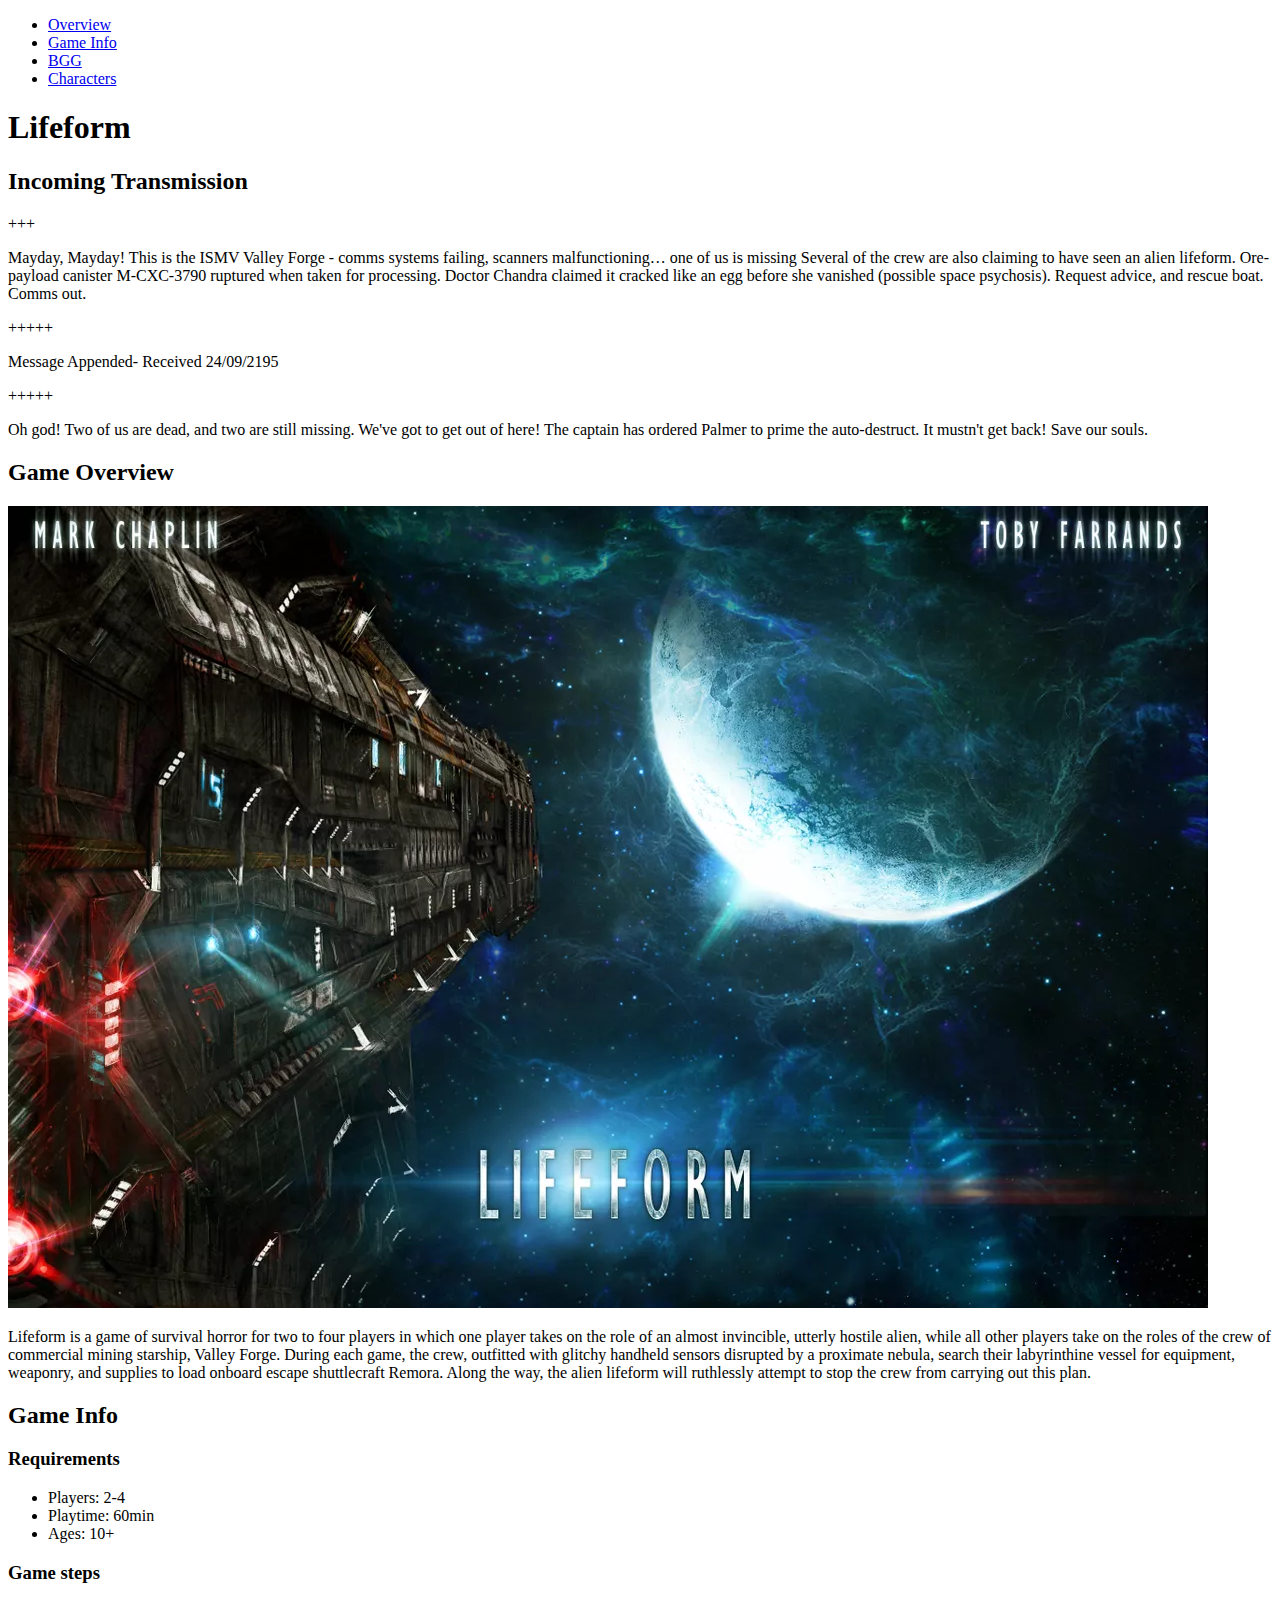
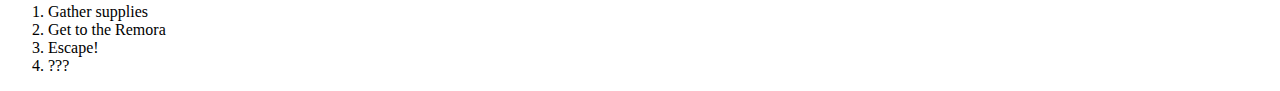
==== index.html @ 512afe5f "add index.html, add characters.html, add images directory with crew, space and box art images." ====
<!DOCTYPE html>
<html lang="en">
<head>
    <meta charset="UTF-8">
    <meta name="viewport" content="width=device-width, initial-scale=1.0">
    <title>Document</title>
</head>
<body>
    <header>
        <nav>
            <ul>
                <li><a href="#overview-section">Overview</a></li>
                <li><a href="#game-info-section">Game Info</a></li>
                <li><a href="https://boardgamegeek.com/boardgame/155065/lifeform" target="_blank">BGG</a></li>
                <li><a href="/characters.html">Characters</a></li>
            </ul>
        </nav>
        <h1>Lifeform</h1>
    </header>
    <main>
        <section>
            <h2>Incoming Transmission</h2>
            <p>+++</p>
            <p>
                Mayday, Mayday! This is the ISMV Valley Forge - comms systems failing, scanners malfunctioning… one of us is missing     Several of the crew are also claiming to have seen an alien lifeform.
                Ore-payload canister M-CXC-3790 ruptured when taken for processing. Doctor Chandra claimed it cracked like an egg before    she vanished (possible space psychosis). Request advice, and rescue boat. Comms out.
            </p>
            <p>+++++</p>
            <p>Message Appended- Received 24/09/2195</p>
            <p>+++++</p>
            <p>
                Oh god! Two of us are dead, and two are still missing. We've got to get out of here! The captain has ordered Palmer to   prime the auto-destruct. It mustn't get back! Save our souls.
            </p>
        </section>
        <section id="overview-section">
            <h2>Game Overview</h2>
            <img src="./images/lifeform-box-art.webp" alt="Lifeform Box Art. The Valley Forge spaceship in space, with an alien planet in the distance."/>
            <p>
                Lifeform is a game of survival horror for two to four players in which one player takes on the role of an almost invincible, utterly hostile alien, while all other players take on the roles of the crew of commercial mining starship, Valley Forge. During each game, the crew, outfitted with glitchy handheld sensors disrupted by a proximate nebula, search their labyrinthine vessel for equipment, weaponry, and supplies to load onboard escape shuttlecraft Remora. Along the way, the alien lifeform will ruthlessly attempt to stop the crew from carrying out this plan.
            </p>
        </section>
        <section id="game-info-section">
            <h2>Game Info</h2>
            <h3>Requirements</h3>
            <ul>
                <li>Players: 2-4</li>
                <li>Playtime: 60min</li>
                <li>Ages: 10+</li>
            </ul>
            <h3>Game steps</h3>
            <ol>
                <li>Gather supplies</li>
                <li>Get to the Remora</li>
                <li>Escape!</li>
                <li>???</li>
            </ol>
        </section>
    </main>
    <footer>
    </footer>
</body>
</html>
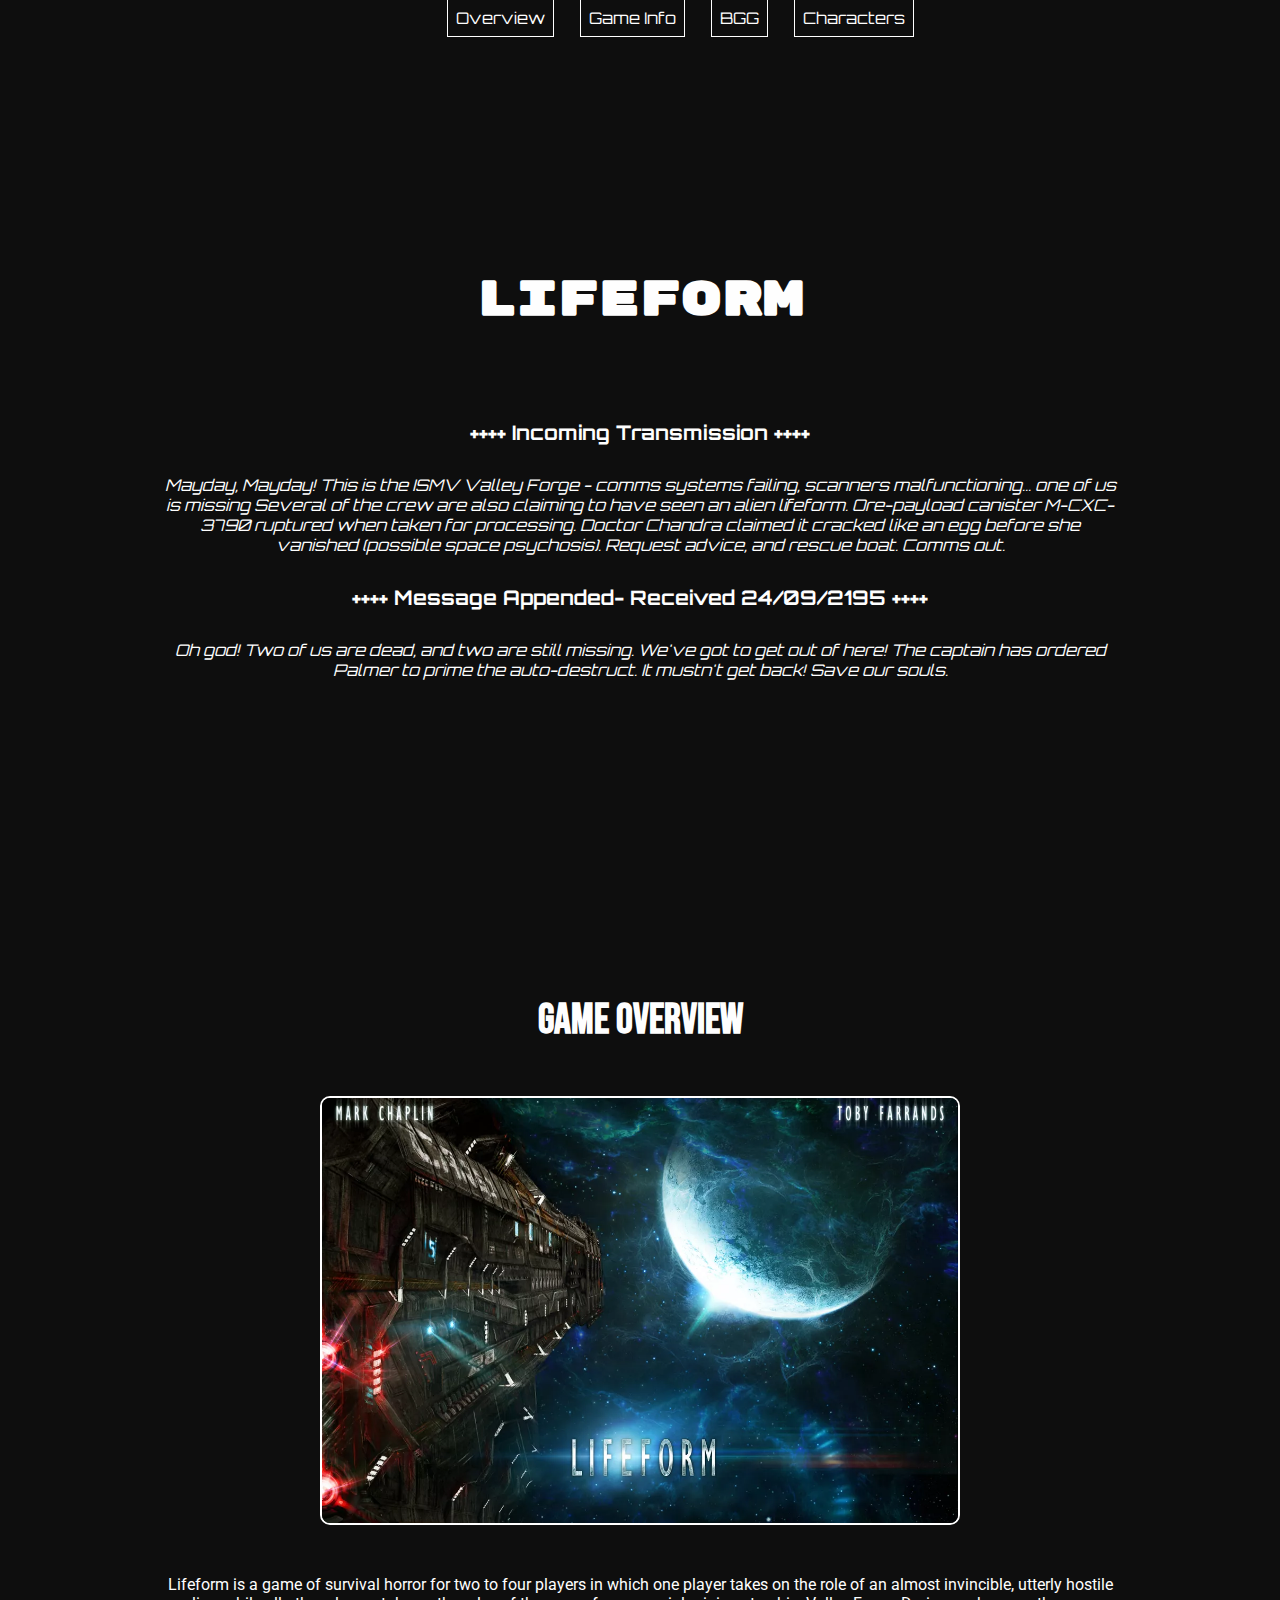
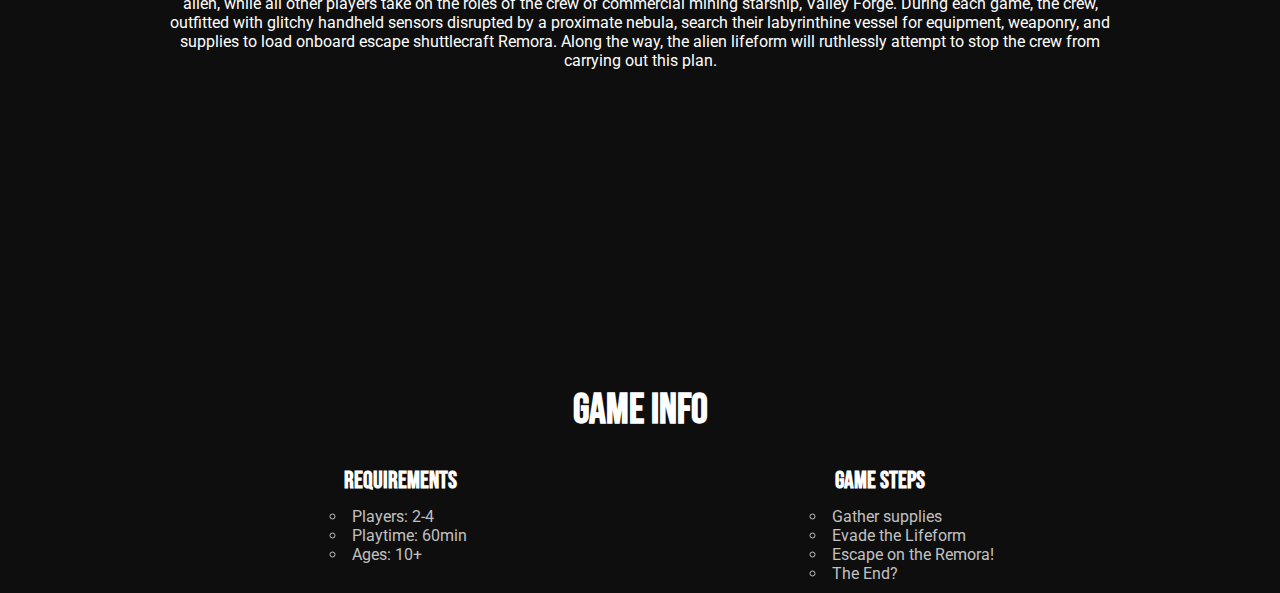
==== commit b5e634a4: "styled web page" ====
--- a/index.html
+++ b/index.html
@@ -1,62 +1,115 @@
 <!DOCTYPE html>
 <html lang="en">
-<head>
-    <meta charset="UTF-8">
-    <meta name="viewport" content="width=device-width, initial-scale=1.0">
-    <title>Document</title>
-</head>
-<body>
-    <header>
+    <head>
+        <meta charset="UTF-8" />
+        <meta name="viewport" content="width=device-width, initial-scale=1.0" />
+        <title>Lifeform: The Board Game</title>
+        <link rel="stylesheet" href="./styles.css" />
+        <link rel="preconnect" href="https://fonts.googleapis.com" />
+        <link rel="preconnect" href="https://fonts.gstatic.com" crossorigin />
+        <link
+            href="https://fonts.googleapis.com/css2?family=Rubik+Mono+One&display=swap"
+            rel="stylesheet"
+        />
+        <link
+            href="https://fonts.googleapis.com/css2?family=Orbitron:wght@400..900&display=swap"
+            rel="stylesheet"
+        />
+        <link
+            href="https://fonts.googleapis.com/css2?family=Bebas+Neue&display=swap"
+            rel="stylesheet"
+        />
+        <link
+            href="https://fonts.googleapis.com/css2?family=Roboto:ital,wght@0,100;0,300;0,400;0,500;0,700;0,900;1,100;1,300;1,400;1,500;1,700;1,900&display=swap"
+            rel="stylesheet"
+        />
+    </head>
+    <body>
         <nav>
             <ul>
-                <li><a href="#overview-section">Overview</a></li>
-                <li><a href="#game-info-section">Game Info</a></li>
-                <li><a href="https://boardgamegeek.com/boardgame/155065/lifeform" target="_blank">BGG</a></li>
+                <li><a href="#overview">Overview</a></li>
+                <li><a href="#game-info">Game Info</a></li>
+                <li>
+                    <a
+                        href="https://boardgamegeek.com/boardgame/155065/lifeform"
+                        target="_blank"
+                        >BGG</a
+                    >
+                </li>
                 <li><a href="/characters.html">Characters</a></li>
             </ul>
         </nav>
-        <h1>Lifeform</h1>
-    </header>
-    <main>
-        <section>
-            <h2>Incoming Transmission</h2>
-            <p>+++</p>
-            <p>
-                Mayday, Mayday! This is the ISMV Valley Forge - comms systems failing, scanners malfunctioning… one of us is missing     Several of the crew are also claiming to have seen an alien lifeform.
-                Ore-payload canister M-CXC-3790 ruptured when taken for processing. Doctor Chandra claimed it cracked like an egg before    she vanished (possible space psychosis). Request advice, and rescue boat. Comms out.
-            </p>
-            <p>+++++</p>
-            <p>Message Appended- Received 24/09/2195</p>
-            <p>+++++</p>
-            <p>
-                Oh god! Two of us are dead, and two are still missing. We've got to get out of here! The captain has ordered Palmer to   prime the auto-destruct. It mustn't get back! Save our souls.
-            </p>
-        </section>
-        <section id="overview-section">
-            <h2>Game Overview</h2>
-            <img src="./images/lifeform-box-art.webp" alt="Lifeform Box Art. The Valley Forge spaceship in space, with an alien planet in the distance."/>
-            <p>
-                Lifeform is a game of survival horror for two to four players in which one player takes on the role of an almost invincible, utterly hostile alien, while all other players take on the roles of the crew of commercial mining starship, Valley Forge. During each game, the crew, outfitted with glitchy handheld sensors disrupted by a proximate nebula, search their labyrinthine vessel for equipment, weaponry, and supplies to load onboard escape shuttlecraft Remora. Along the way, the alien lifeform will ruthlessly attempt to stop the crew from carrying out this plan.
-            </p>
-        </section>
-        <section id="game-info-section">
-            <h2>Game Info</h2>
-            <h3>Requirements</h3>
-            <ul>
-                <li>Players: 2-4</li>
-                <li>Playtime: 60min</li>
-                <li>Ages: 10+</li>
-            </ul>
-            <h3>Game steps</h3>
-            <ol>
-                <li>Gather supplies</li>
-                <li>Get to the Remora</li>
-                <li>Escape!</li>
-                <li>???</li>
-            </ol>
-        </section>
-    </main>
-    <footer>
-    </footer>
-</body>
-</html>+        <header class="global-margin">
+            <h1>Lifeform</h1>
+            <!--prettier-ignore-->
+            <div class="console-type">
+                <p><b><span aria-hidden="true">++++</span> Incoming Transmission <span aria-hidden="true">++++</span></b></p>
+                <p>
+                    <i>
+                        Mayday, Mayday! This is the ISMV Valley Forge - comms systems
+                        failing, scanners malfunctioning… one of us is missing Several
+                        of the crew are also claiming to have seen an alien lifeform.
+                        Ore-payload canister M-CXC-3790 ruptured when taken for
+                        processing. Doctor Chandra claimed it cracked like an egg before
+                        she vanished (possible space psychosis). Request advice, and
+                        rescue boat. Comms out.
+                    </i>
+                </p>
+                <!--prettier-ignore-->
+                <p><b><span aria-hidden="true">++++</span> Message Appended- Received 24/09/2195 <span aria-hidden="true">++++</span></b></p>
+                <p>
+                    <i>
+                        Oh god! Two of us are dead, and two are still missing. We've got
+                        to get out of here! The captain has ordered Palmer to prime the
+                        auto-destruct. It mustn't get back! Save our souls.
+                    </i>
+                </p>
+            </div>
+        </header>
+        <main class="global-margin">
+            <section id="overview">
+                <h2>Game Overview</h2>
+                <img
+                    src="./images/lifeform-box-art.webp"
+                    alt="Lifeform Box Art. The Valley Forge spaceship in space, with an alien planet in the distance."
+                    id="hero-image"
+                />
+                <p>
+                    Lifeform is a game of survival horror for two to four
+                    players in which one player takes on the role of an almost
+                    invincible, utterly hostile alien, while all other players
+                    take on the roles of the crew of commercial mining starship,
+                    Valley Forge. During each game, the crew, outfitted with
+                    glitchy handheld sensors disrupted by a proximate nebula,
+                    search their labyrinthine vessel for equipment, weaponry,
+                    and supplies to load onboard escape shuttlecraft Remora.
+                    Along the way, the alien lifeform will ruthlessly attempt to
+                    stop the crew from carrying out this plan.
+                </p>
+            </section>
+            <section id="game-info">
+                <h2>Game Info</h2>
+                <div class="game-info-containers">
+                    <div class="game-info-container">
+                        <h3>Requirements</h3>
+                        <ul class="game-info-list">
+                            <li>Players: 2-4</li>
+                            <li>Playtime: 60min</li>
+                            <li>Ages: 10+</li>
+                        </ul>
+                    </div>
+                    <div class="game-info-container">
+                        <h3>Game steps</h3>
+                        <ol class="game-info-list">
+                            <li>Gather supplies</li>
+                            <li>Evade the Lifeform</li>
+                            <li>Escape on the Remora!</li>
+                            <li>The End?</li>
+                        </ol>
+                    </div>
+                </div>
+            </section>
+        </main>
+        <footer class="global-margin"></footer>
+    </body>
+</html>
--- a/styles.css
+++ b/styles.css
@@ -0,0 +1,183 @@
+/*** GLOBAL STYLES ***/
+* {
+    box-sizing: border-box;
+    margin: 0;
+    padding: 0;
+    background-color: #0e0e0e;
+    color: #fefefe;
+}
+
+body {
+    margin: auto;
+    max-width: 1200px;
+    text-align: center;
+}
+
+.global-margin {
+    margin: 0 10% 0 10%;
+}
+
+h2 {
+    font-size: 42px;
+    font-family: "Bebas Neue";
+}
+
+h3 {
+    font-size: 24px;
+    font-family: "Bebas Neue";
+}
+
+p {
+    font-size: 16px;
+    font-family: "Roboto";
+}
+
+/*** FONTS ***/
+.rubik-mono-one-regular {
+    font-family: "Rubik Mono One", monospace;
+    font-weight: 400;
+    font-style: normal;
+}
+.orbitron {
+    font-family: "Orbitron", sans-serif;
+    font-optical-sizing: auto;
+    font-weight: 400;
+    font-style: normal;
+}
+.bebas-neue-regular {
+    font-family: "Bebas Neue", sans-serif;
+    font-weight: 400;
+    font-style: normal;
+}
+.roboto-light {
+    font-family: "Roboto", sans-serif;
+    font-weight: 300;
+    font-style: normal;
+}
+.roboto-regular {
+    font-family: "Roboto", sans-serif;
+    font-weight: 400;
+    font-style: normal;
+}
+.roboto-medium {
+    font-family: "Roboto", sans-serif;
+    font-weight: 500;
+    font-style: normal;
+}
+
+/*** BODY ***/
+
+/* Nav bar */
+
+nav {
+    position: fixed;
+    top: 0;
+    width: 100%;
+}
+
+nav ul {
+    display: flex;
+    justify-content: center;
+    gap: 10px;
+}
+
+nav ul li {
+    padding: 8px;
+    display: inline;
+    list-style-type: none;
+    text-decoration: none;
+}
+
+nav ul li a {
+    padding: 8px;
+    font-size: 16px;
+    font-family: "Orbitron";
+    text-decoration: none;
+    border-left: 1px solid white;
+    border-right: 1px solid white;
+    border-bottom: 1px solid white;
+}
+
+nav ul li a:hover {
+    background-color: darkslategray;
+}
+
+/* Header */
+
+h1 {
+    margin: 30vh 0 10vh 0;
+    font-size: 48px;
+    font-family: "Rubik Mono One";
+}
+
+.console-type p {
+    font-family: "Orbitron";
+    margin-top: 30px;
+    font-size: 16px;
+}
+
+.console-type p b {
+    font-size: 20px;
+}
+
+/* Overview */
+
+#overview {
+    padding-top: 35vh;
+}
+
+/* Game Info */
+
+#game-info {
+    padding-top: 35vh;
+}
+
+.game-info-list {
+    list-style-position: inside;
+    text-align: left;
+}
+
+.game-info-containers {
+    display: flex;
+    justify-content: space-around;
+    margin-top: 20px;
+    /* border: 1px solid red; */
+}
+
+.game-info-container {
+    display: block;
+    padding: 10px;
+    width: 300px;
+    /* border: 1px solid green; */
+}
+
+.game-info-container ul {
+    margin-left: 70px;
+    margin-top: 12px;
+    list-style-type: circle;
+}
+
+.game-info-container ul li {
+    font-family: "Roboto";
+    color: #c1c1c1;
+}
+
+.game-info-container ol {
+    margin-left: 70px;
+    margin-top: 12px;
+    list-style-type: circle;
+}
+
+.game-info-container ol li {
+    font-family: "Roboto";
+    color: #c1c1c1;
+}
+
+/* Images */
+#hero-image {
+    display: block;
+    margin: 50px auto 50px auto;
+    width: 50vw;
+    border: solid white 2px;
+    border-radius: 10px;
+}
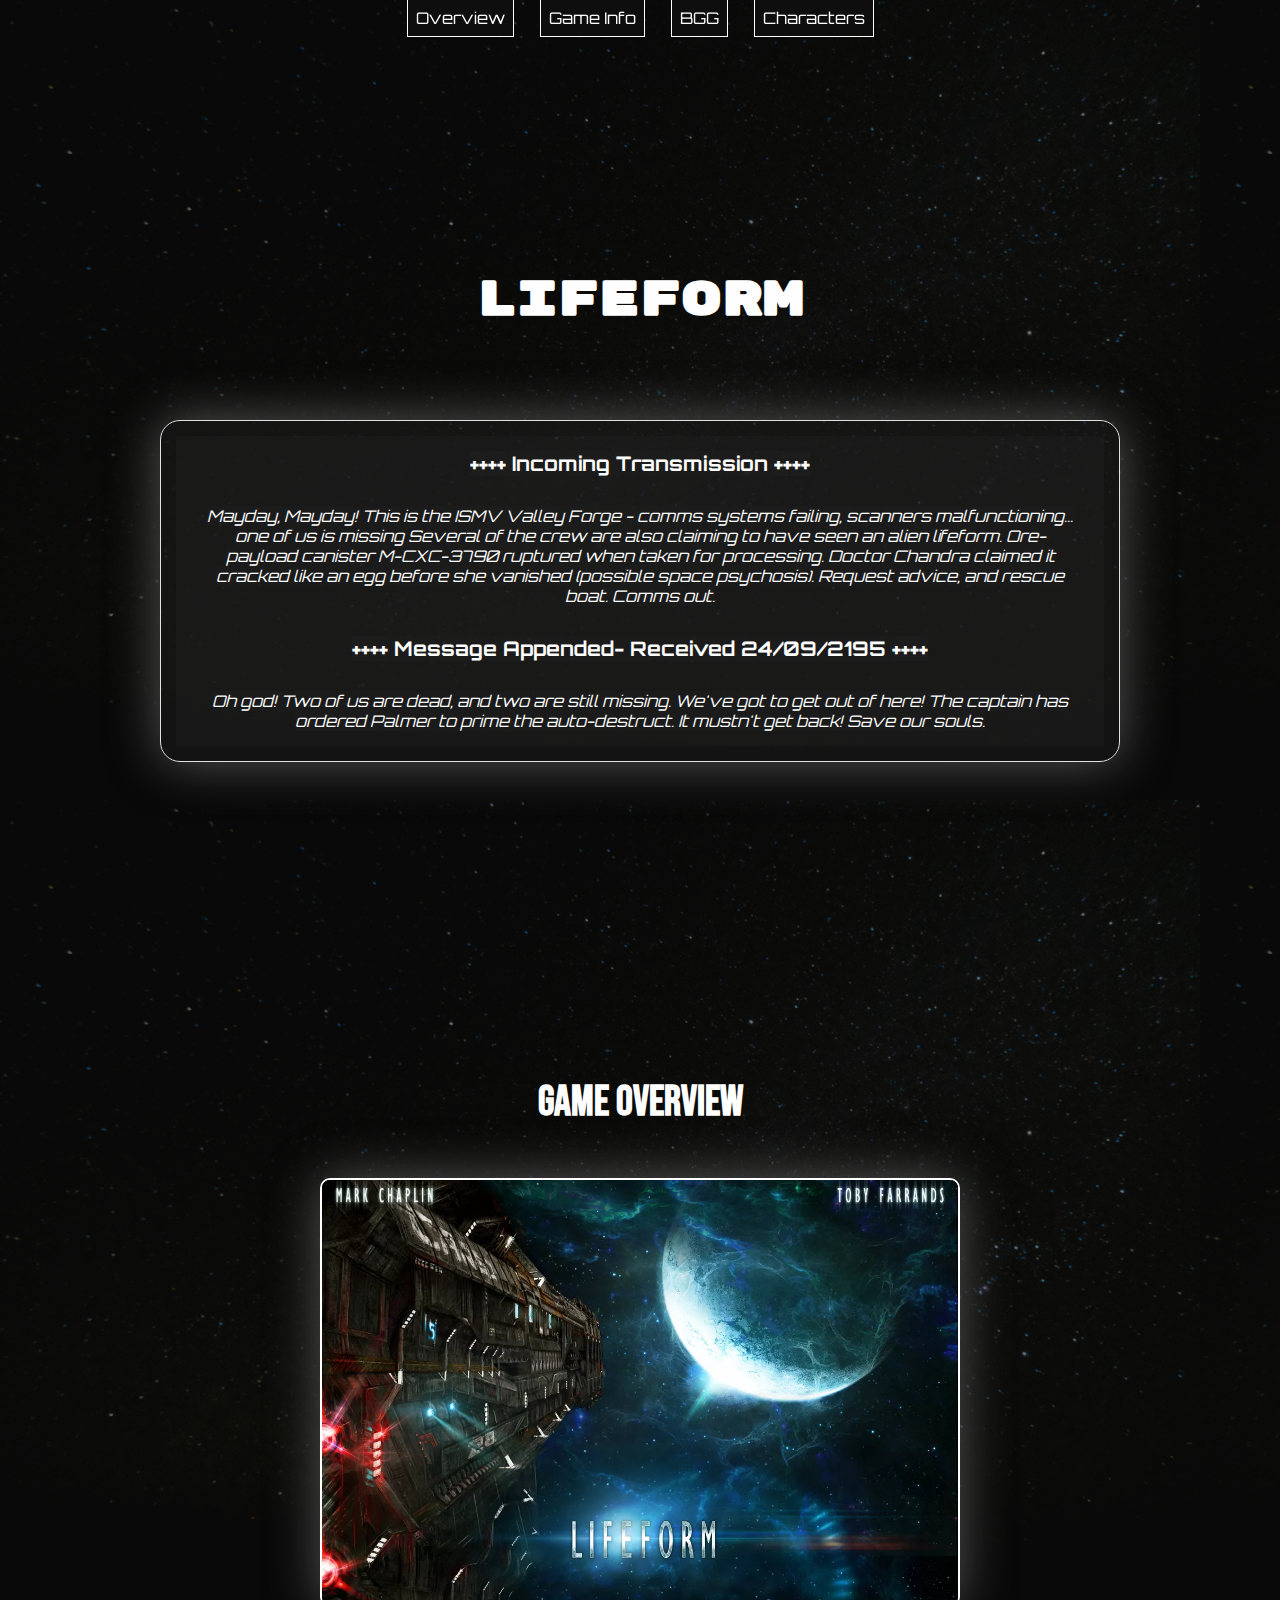
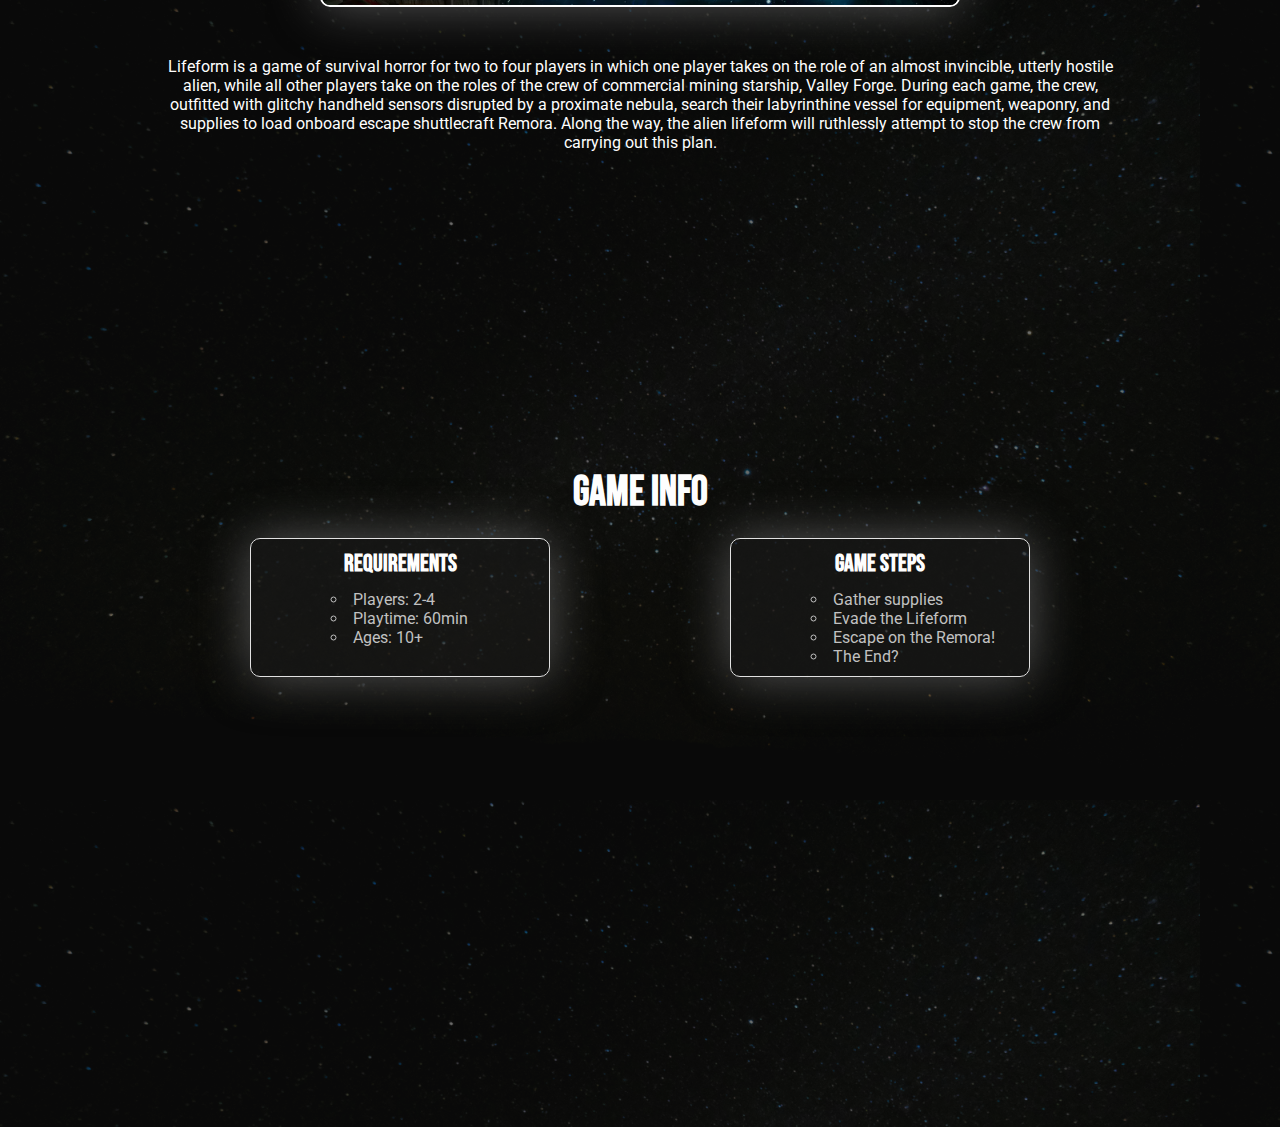
==== commit e36b0d65: "complete index.html and styling for index.html" ====
--- a/index.html
+++ b/index.html
@@ -42,10 +42,10 @@
         <header class="global-margin">
             <h1>Lifeform</h1>
             <!--prettier-ignore-->
-            <div class="console-type">
-                <p><b><span aria-hidden="true">++++</span> Incoming Transmission <span aria-hidden="true">++++</span></b></p>
-                <p>
-                    <i>
+            <div class="console-type console-color">
+                <p class="console-color"><b class="console-color"><span aria-hidden="true" class="console-color">++++</span> Incoming Transmission <span aria-hidden="true" class="console-color">++++</span></b></p>
+                <p class="console-color">
+                    <i class="console-color">
                         Mayday, Mayday! This is the ISMV Valley Forge - comms systems
                         failing, scanners malfunctioning… one of us is missing Several
                         of the crew are also claiming to have seen an alien lifeform.
@@ -56,9 +56,9 @@
                     </i>
                 </p>
                 <!--prettier-ignore-->
-                <p><b><span aria-hidden="true">++++</span> Message Appended- Received 24/09/2195 <span aria-hidden="true">++++</span></b></p>
-                <p>
-                    <i>
+                <p class="console-color"><b class="console-color"><span aria-hidden="true" class="console-color">++++</span> Message Appended- Received 24/09/2195 <span aria-hidden="true" class="console-color">++++</span></b></p>
+                <p class="console-color">
+                    <i class="console-color">
                         Oh god! Two of us are dead, and two are still missing. We've got
                         to get out of here! The captain has ordered Palmer to prime the
                         auto-destruct. It mustn't get back! Save our souls.
--- a/styles.css
+++ b/styles.css
@@ -3,16 +3,22 @@
     box-sizing: border-box;
     margin: 0;
     padding: 0;
+    /* background-color: #0e0e0e; */
+    color: #fefefe;
+}
+
+body {
+    background-image: linear-gradient(
+            rgba(15 15, 15, 0.6),
+            rgba(15, 15, 15, 0.6)
+        ),
+        url("./images/space-bg-1.jpg");
+    background-size: 1200px;
     background-color: #0e0e0e;
-    color: #fefefe;
-}
-
-body {
     margin: auto;
     max-width: 1200px;
     text-align: center;
 }
-
 .global-margin {
     margin: 0 10% 0 10%;
 }
@@ -72,6 +78,8 @@
 nav {
     position: fixed;
     top: 0;
+    left: 0;
+    right: 0;
     width: 100%;
 }
 
@@ -93,6 +101,7 @@
     font-size: 16px;
     font-family: "Orbitron";
     text-decoration: none;
+    background-color: #0e0e0e;
     border-left: 1px solid white;
     border-right: 1px solid white;
     border-bottom: 1px solid white;
@@ -110,14 +119,25 @@
     font-family: "Rubik Mono One";
 }
 
+.console-type {
+    padding: 15px;
+    border: 1px solid #e1e1e1;
+    box-shadow: 0 0 50px 0px #555;
+    border-radius: 20px;
+}
+
 .console-type p {
     font-family: "Orbitron";
-    margin-top: 30px;
+    padding: 15px 30px 15px 30px;
     font-size: 16px;
 }
 
 .console-type p b {
     font-size: 20px;
+}
+
+.console-color {
+    background-color: rgba(30, 30, 30, 0.5);
 }
 
 /* Overview */
@@ -141,6 +161,7 @@
     display: flex;
     justify-content: space-around;
     margin-top: 20px;
+    margin-bottom: 450px;
     /* border: 1px solid red; */
 }
 
@@ -148,7 +169,10 @@
     display: block;
     padding: 10px;
     width: 300px;
-    /* border: 1px solid green; */
+    box-shadow: 0 0 50px 0px #555;
+    border: 1px solid #e1e1e1;
+    border-radius: 10px;
+    background-color: rgba(30, 30, 30, 0.5);
 }
 
 .game-info-container ul {
@@ -173,11 +197,14 @@
     color: #c1c1c1;
 }
 
-/* Images */
+/* Image */
 #hero-image {
     display: block;
     margin: 50px auto 50px auto;
     width: 50vw;
+    box-shadow: 0 0 50px 0px #555;
     border: solid white 2px;
     border-radius: 10px;
 }
+
+/* CHARACTERS PAGE */
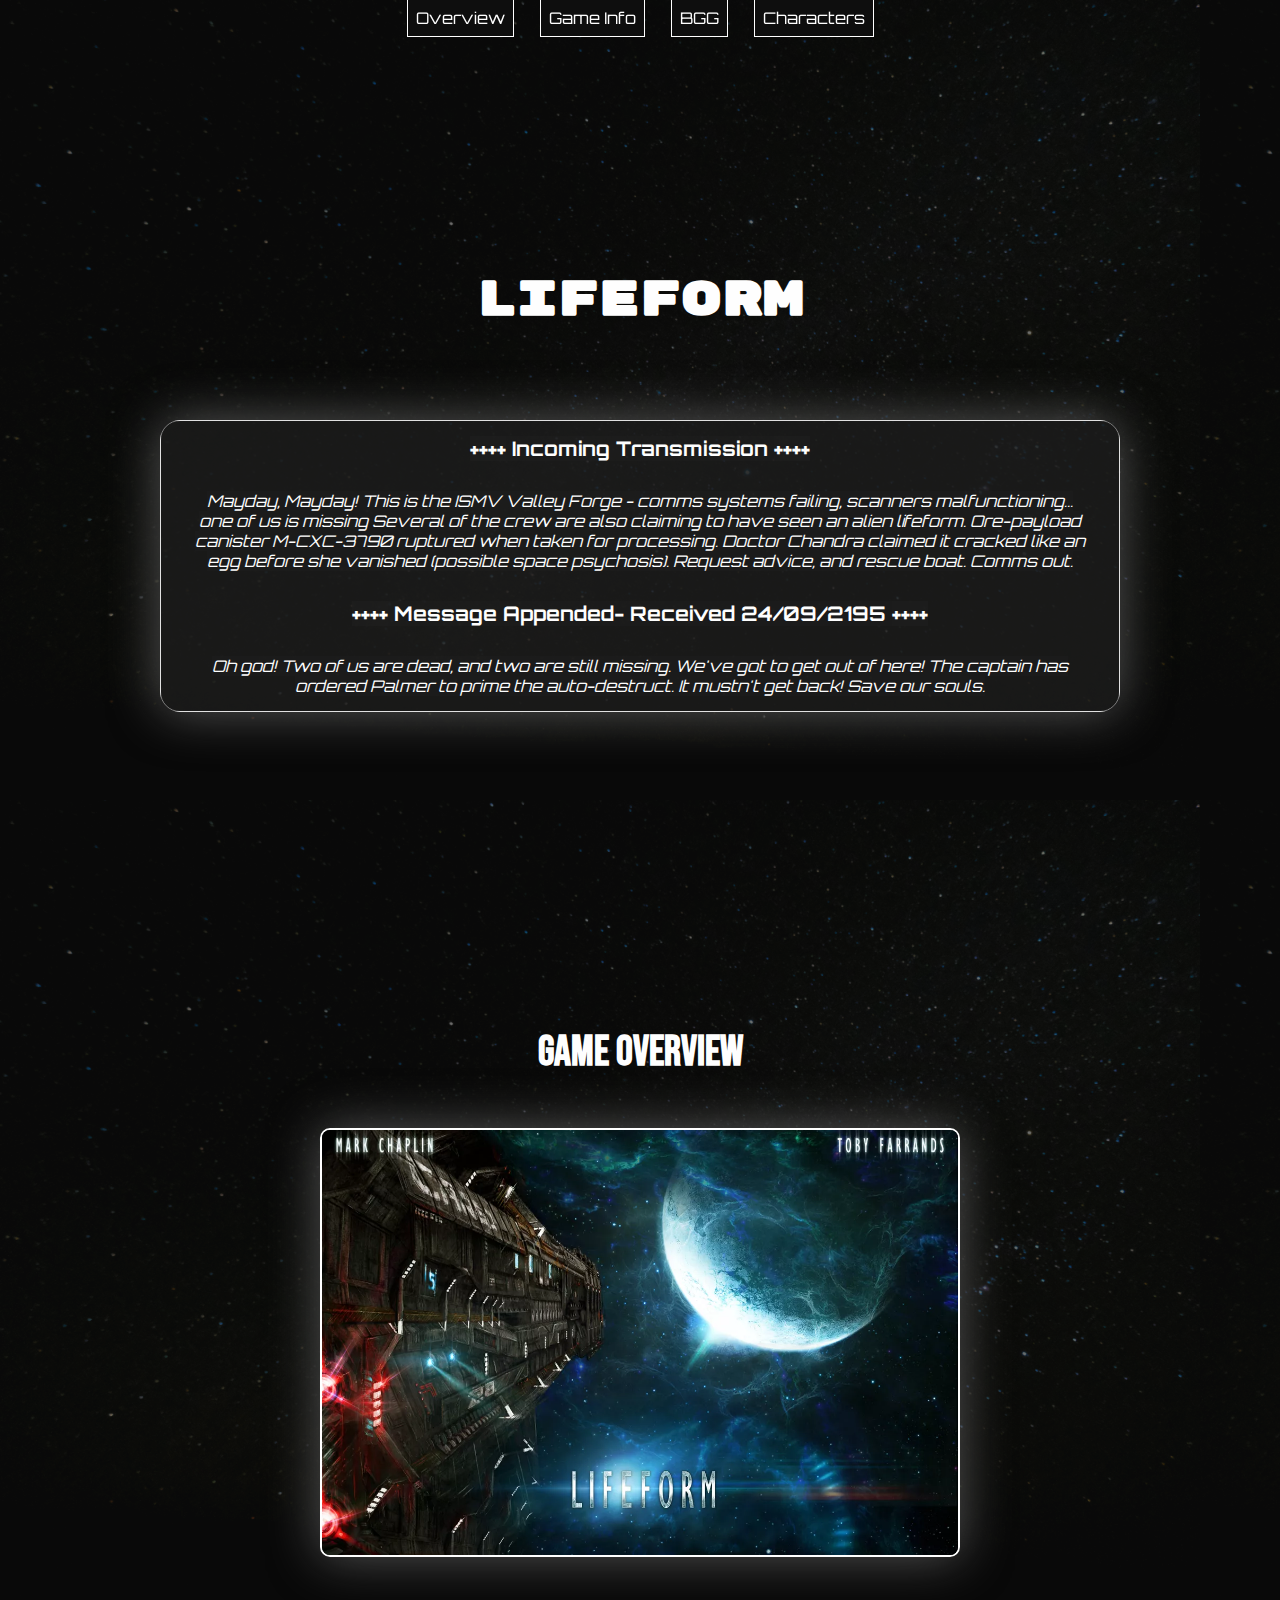
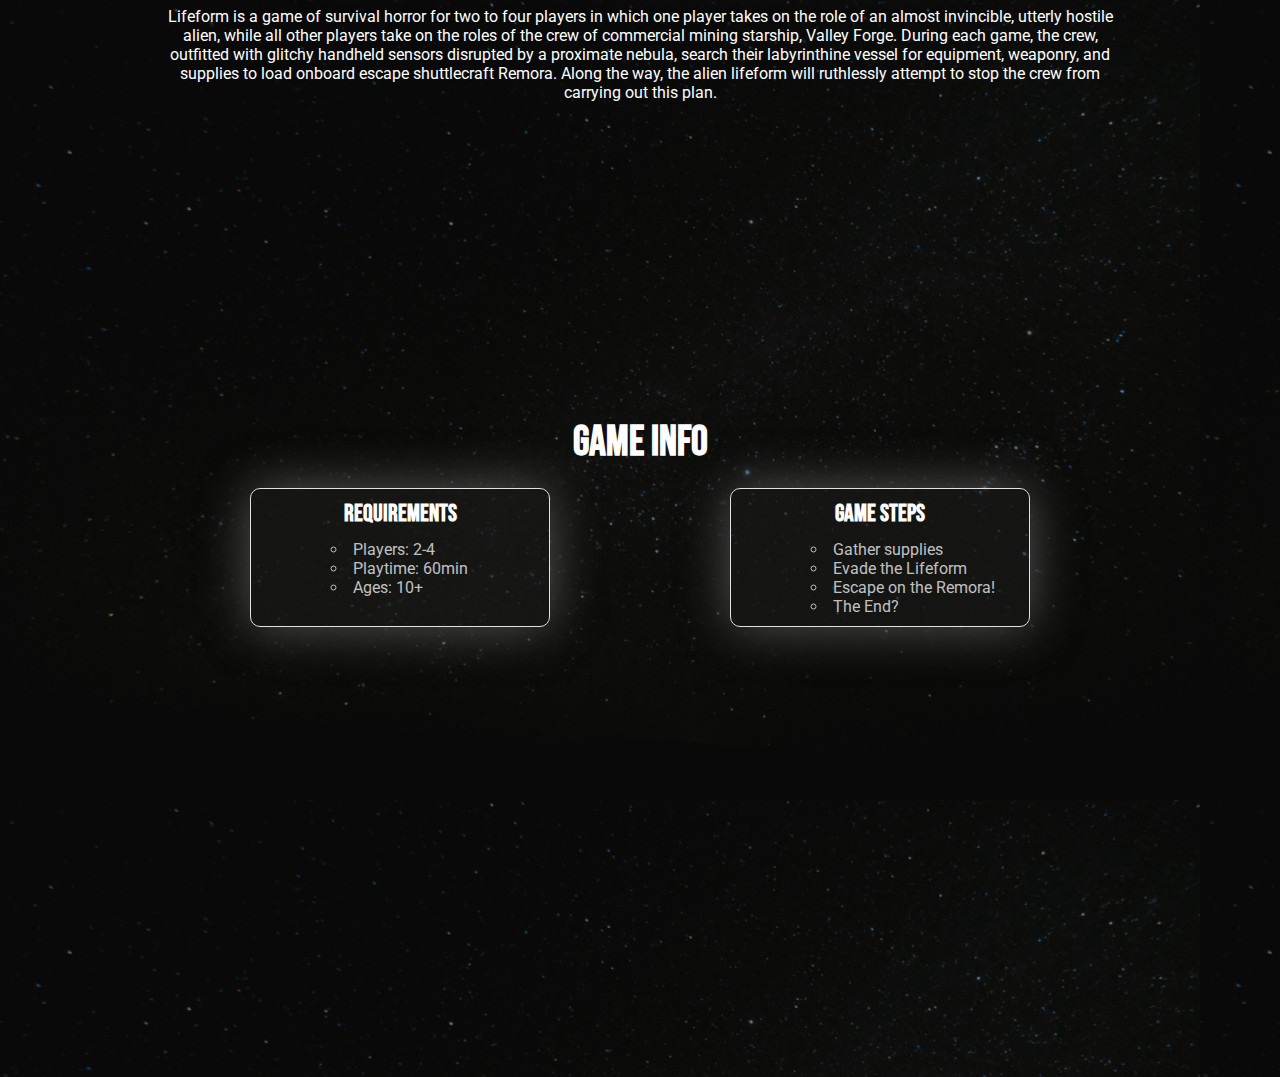
==== commit 4642346b: "basic styling character page" ====
--- a/index.html
+++ b/index.html
@@ -40,7 +40,7 @@
             </ul>
         </nav>
         <header class="global-margin">
-            <h1>Lifeform</h1>
+            <h1 id="site-title">Lifeform</h1>
             <!--prettier-ignore-->
             <div class="console-type console-color">
                 <p class="console-color"><b class="console-color"><span aria-hidden="true" class="console-color">++++</span> Incoming Transmission <span aria-hidden="true" class="console-color">++++</span></b></p>
--- a/styles.css
+++ b/styles.css
@@ -23,6 +23,12 @@
     margin: 0 10% 0 10%;
 }
 
+h1 {
+    margin: 10vh 0 10vh 0;
+    font-size: 48px;
+    font-family: "Rubik Mono One";
+}
+
 h2 {
     font-size: 42px;
     font-family: "Bebas Neue";
@@ -113,14 +119,11 @@
 
 /* Header */
 
-h1 {
+#site-title {
     margin: 30vh 0 10vh 0;
-    font-size: 48px;
-    font-family: "Rubik Mono One";
 }
 
 .console-type {
-    padding: 15px;
     border: 1px solid #e1e1e1;
     box-shadow: 0 0 50px 0px #555;
     border-radius: 20px;
@@ -208,3 +211,14 @@
 }
 
 /* CHARACTERS PAGE */
+
+.crew {
+    display: flex;
+    justify-content: space-around;
+    flex-wrap: wrap;
+    gap: 25px;
+}
+
+.crew-container img {
+    height: 300px;
+}
